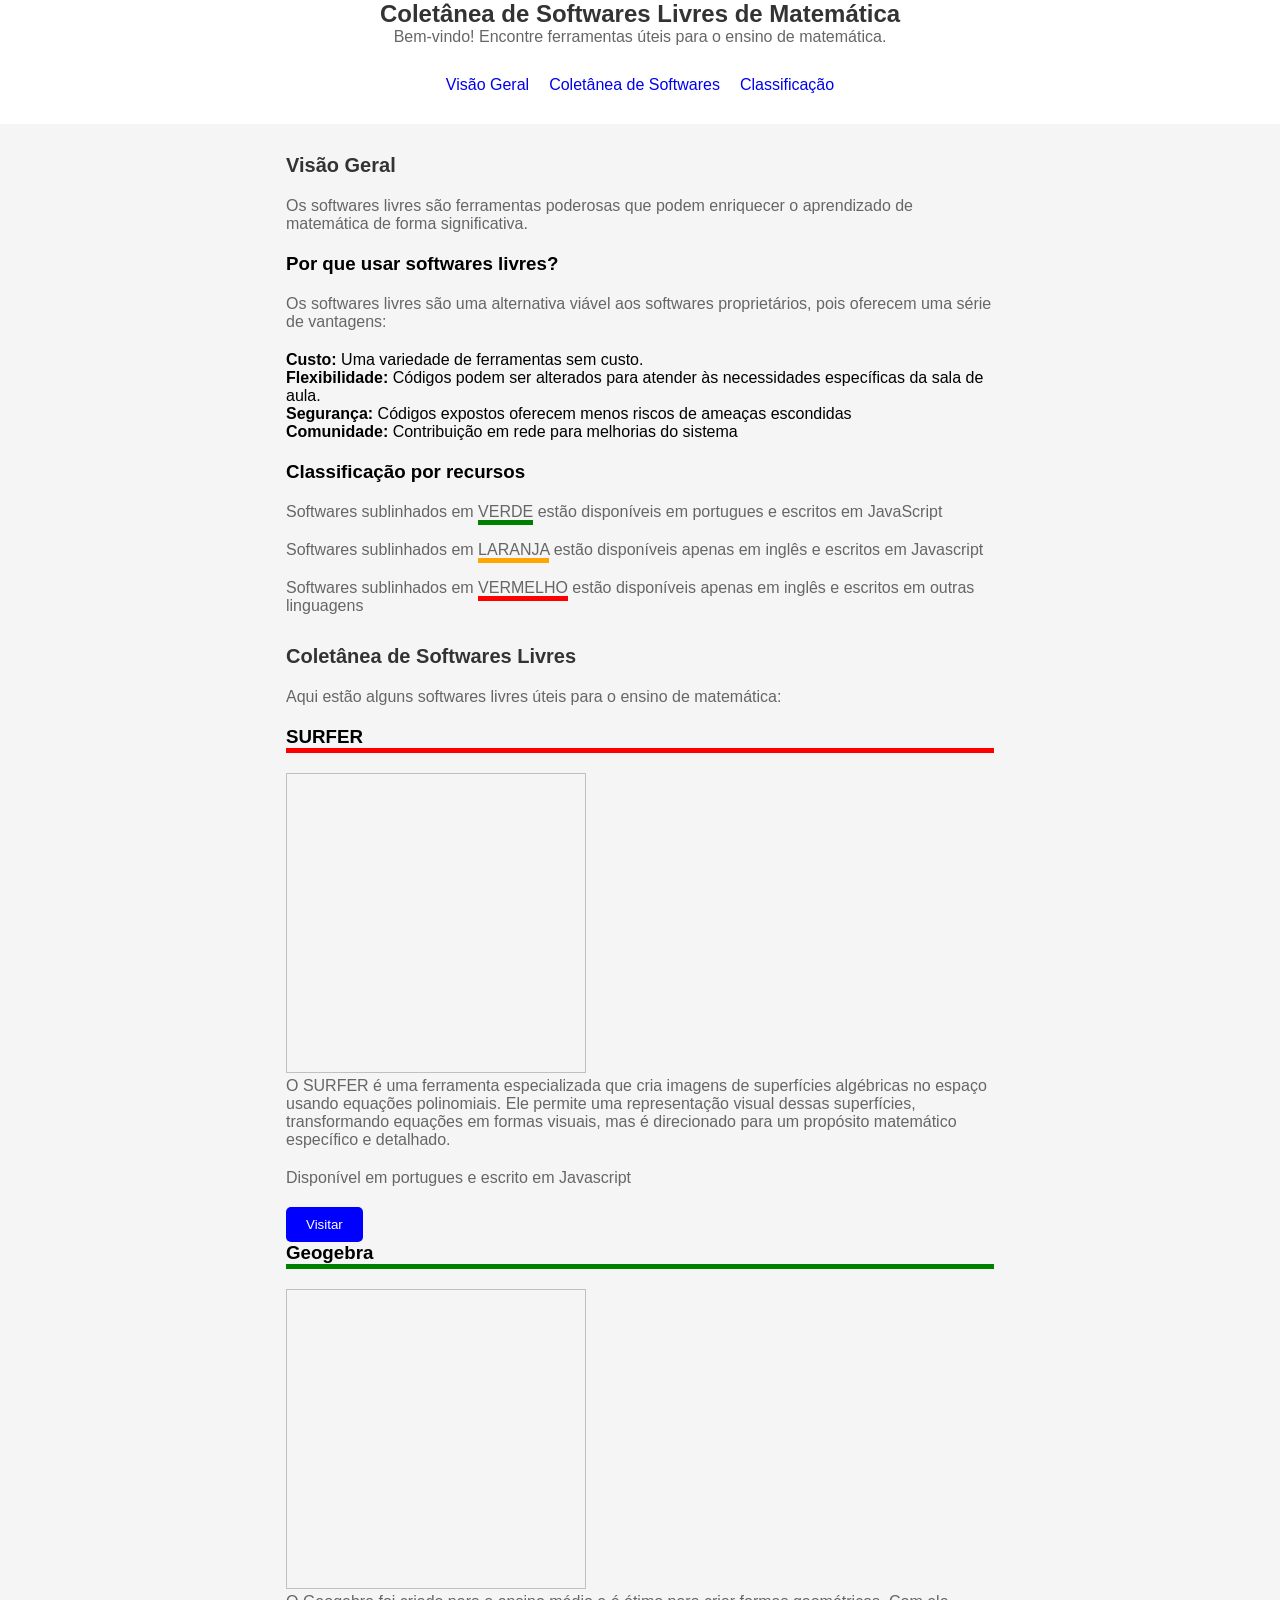
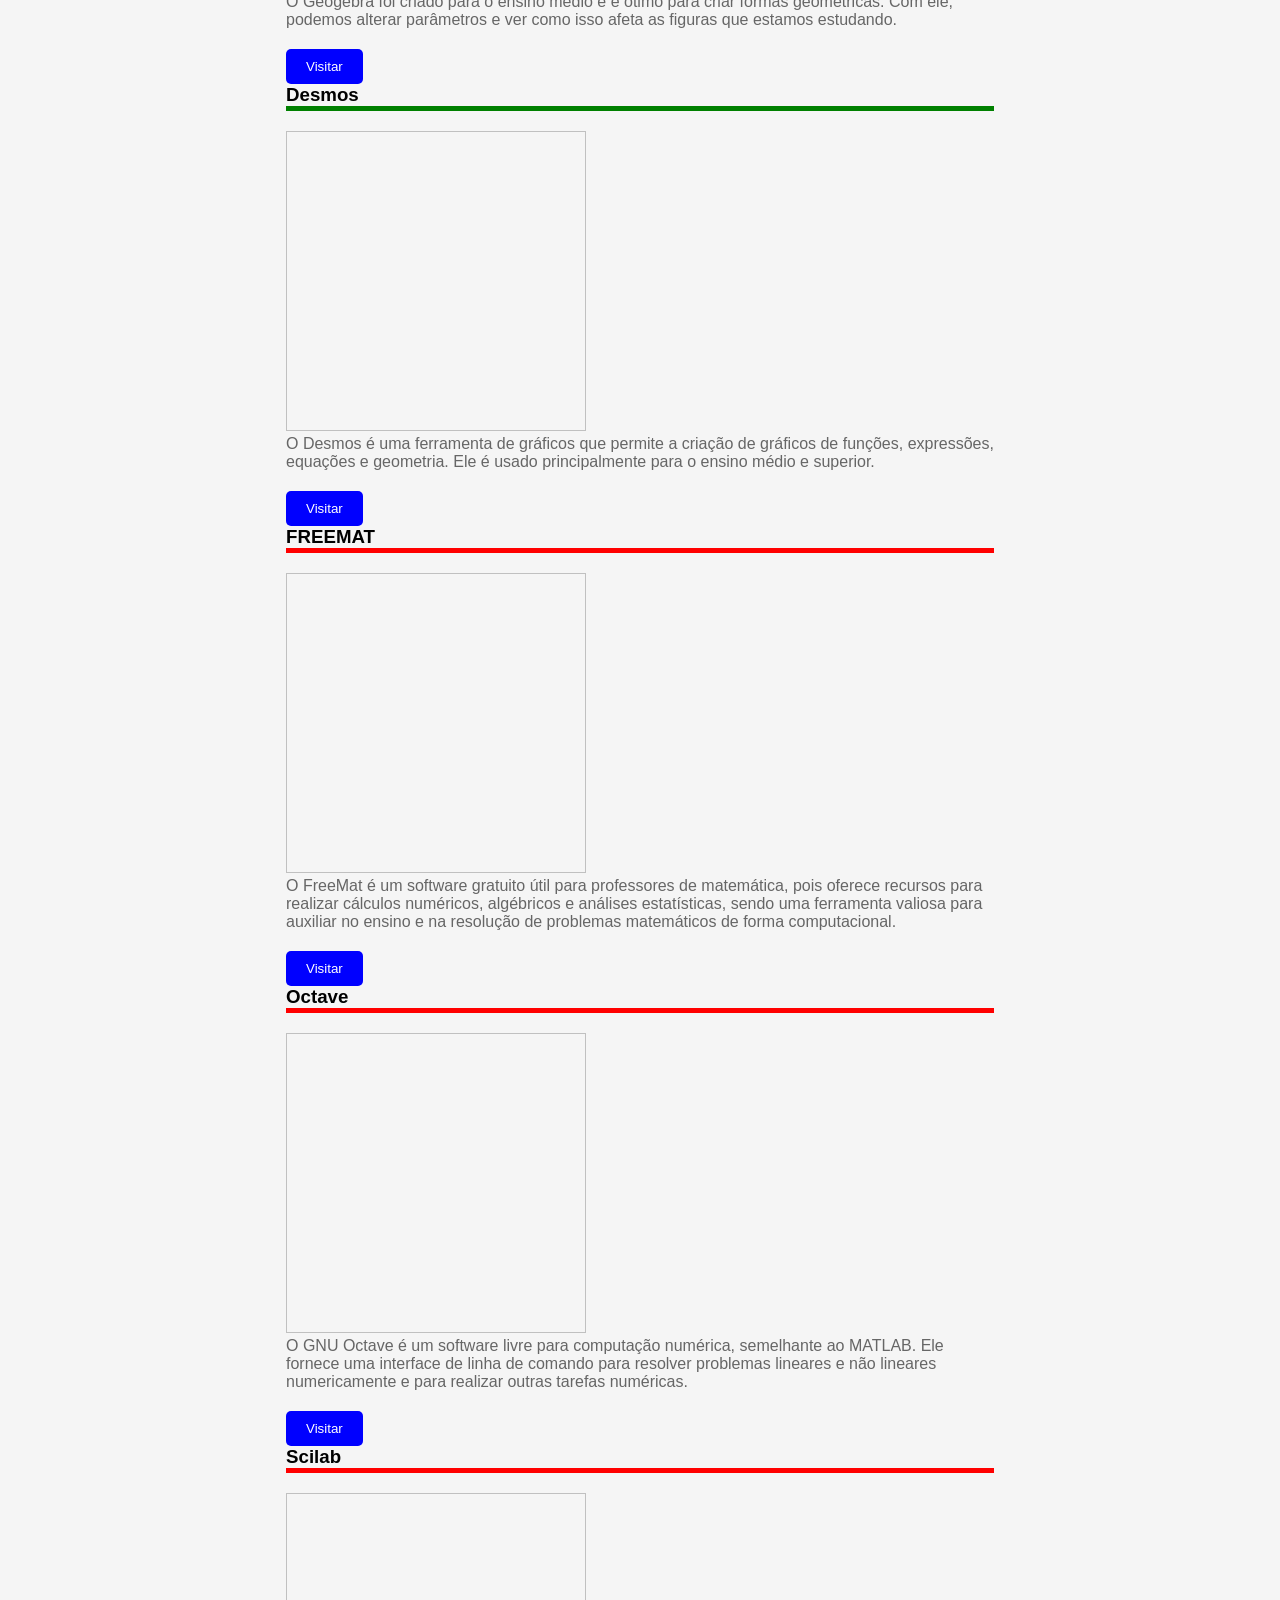
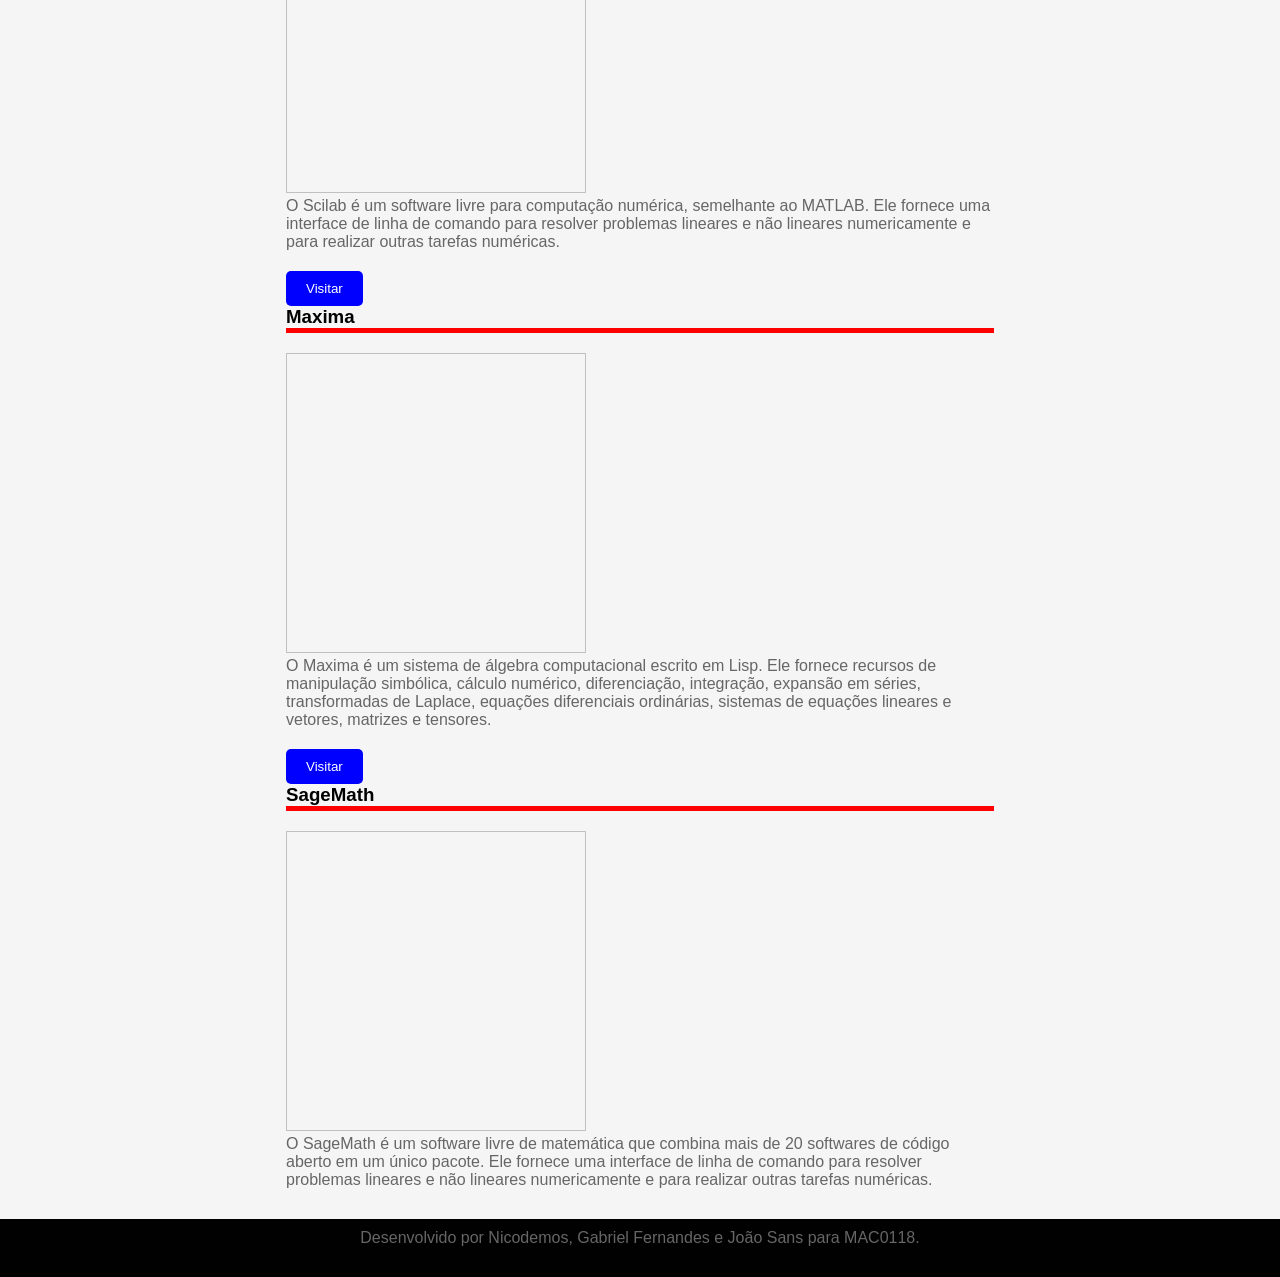
==== index.html @ c58f5171 "adicionamos os sites" ====
<!DOCTYPE html>
<html lang="pt-BR">

<head>
    <meta charset="UTF-8">
    <title>Coletânea de Softwares Livres de Matemática</title>
    <link rel="stylesheet" href="style.css">
</head>

<body>
    <header>
        <h1>Coletânea de Softwares Livres de Matemática</h1>
        <p>Bem-vindo! Encontre ferramentas úteis para o ensino de matemática.</p>

        <nav>
            <ul>
                <li><a href="#visao-geral">Visão Geral</a></li>
                <li><a href="#softwares">Coletânea de Softwares</a></li>
                <li><a href="#classificacao">Classificação</a></li>
                <!-- Adicione mais itens de navegação conforme necessário -->
            </ul>
        </nav>
    </header>

    <main>
        <section id="visao-geral">
            <h2>Visão Geral</h2>
            <p>Os softwares livres são ferramentas poderosas que podem enriquecer o aprendizado de matemática de forma
                significativa. </p>

            <h3>Por que usar softwares livres?</h3>

            <p>Os softwares livres são uma alternativa viável aos softwares proprietários, pois oferecem uma série de
                vantagens:</p>

            <ul>
                <li><strong>Custo:</strong> Uma variedade de ferramentas sem custo.</li>
                <li><strong>Flexibilidade:</strong> Códigos podem ser alterados para atender às necessidades específicas
                    da sala de aula.</li>
                <li><strong>Segurança:</strong> Códigos expostos oferecem menos riscos de ameaças escondidas</li>
                <li><strong>Comunidade:</strong> Contribuição em rede para melhorias do sistema </li>
            </ul>

            <h3 id="classificacao">Classificação por recursos</h3>
            <p> Softwares sublinhados em <span class="categoria1">VERDE</span> estão disponíveis em portugues e escritos em JavaScript</p>
            <p> Softwares sublinhados em <span class="categoria2">LARANJA</span> estão disponíveis apenas em inglês e escritos em Javascript</p>
            <p> Softwares sublinhados em <span class="categoria3">VERMELHO</span> estão disponíveis apenas em inglês e escritos em outras linguagens</p>
        </section>

        <section id="softwares">
            <h2>Coletânea de Softwares Livres</h2>
            <p>Aqui estão alguns softwares livres úteis para o ensino de matemática:</p>

            <div>
                <h3 class="categoria3">SURFER</h3>
                <img href="./src/soft1.jpg">
                <p>O SURFER é uma ferramenta especializada que cria imagens de superfícies algébricas no espaço usando equações polinomiais. Ele permite uma representação visual dessas superfícies, transformando equações em formas visuais, mas é direcionado para um propósito matemático específico e detalhado.</p>
                <p>Disponível em portugues e escrito em Javascript</p>
                <a href="https://www.imaginary.org/program/surfer#all-downloads"><button>Visitar</button></a>
            </div>

            <div>
                <h3 class="categoria1">Geogebra</h3>
                <img href="./src/soft2.png">
                <p>O Geogebra foi criado para o ensino médio e é ótimo para criar formas geométricas. Com ele, podemos alterar parâmetros e ver como isso afeta as figuras que estamos estudando.</p>
                <a href="https://www.geogebra.org/"><button>Visitar</button></a>
            </div>
            
            <div>
                <h3 class="categoria1">Desmos</h3>
                <img href="./src/soft3.png">
                <p>O Desmos é uma ferramenta de gráficos que permite a criação de gráficos de funções, expressões, equações e geometria. Ele é usado principalmente para o ensino médio e superior.</p>
                <a href="https://www.desmos.com/"><button>Visitar</button></a>
            </div>

            <div>
                <h3 class="categoria3">FREEMAT</h3>
                <img href="./src/soft4.png">
                <p> O FreeMat é um software gratuito útil para professores de matemática, pois oferece recursos para realizar cálculos numéricos, algébricos e análises estatísticas, sendo uma ferramenta valiosa para auxiliar no ensino e na resolução de problemas matemáticos de forma computacional.</p>
                <a href="http://freemat.sourceforge.net/"><button>Visitar</button></a>
            </div>

            <div>
                <h3 class="categoria3">Octave</h3>
                <img href="./src/soft5.png">
                <p>O GNU Octave é um software livre para computação numérica, semelhante ao MATLAB. Ele fornece uma interface de linha de comando para resolver problemas lineares e não lineares numericamente e para realizar outras tarefas numéricas.</p>
                <a href="https://www.gnu.org/software/octave/"><button>Visitar</button></a>
            </div>

            <div>
                <h3 class="categoria3">Scilab</h3>
                <img href="./src/soft6.png">
                <p>O Scilab é um software livre para computação numérica, semelhante ao MATLAB. Ele fornece uma interface de linha de comando para resolver problemas lineares e não lineares numericamente e para realizar outras tarefas numéricas.</p>
                <a href="https://www.scilab.org/"><button>Visitar</button></a>
            </div>

            <div>
                <h3 class="categoria3">Maxima</h3>
                <img href="./src/soft7.png">
                <p>O Maxima é um sistema de álgebra computacional escrito em Lisp. Ele fornece recursos de manipulação simbólica, cálculo numérico, diferenciação, integração, expansão em séries, transformadas de Laplace, equações diferenciais ordinárias, sistemas de equações lineares e vetores, matrizes e tensores.</p>
                <a href="https://maxima.sourceforge.io/"><button>Visitar</button></a>
            </div>

            <div>
                <h3 class="categoria3">SageMath</h3>
                <img href="./src/soft8.png">
                <p>O SageMath é um software livre de matemática que combina mais de 20 softwares de código aberto em um único pacote. Ele fornece uma interface de linha de comando para resolver problemas lineares e não lineares numericamente e para realizar outras tarefas numéricas.</p>
            </div>
            

        </section>
    </main>

    <footer>
        <p>Desenvolvido por Nicodemos, Gabriel Fernandes e João Sans para MAC0118.</p>
    </footer>
</body>

</html>
---- style.css ----
/* FILEPATH: /C:/Users/nicod/OneDrive/Documentos/usp/trabalho-final-mac0118/style.css */

* {
    margin: 0;
    padding: 0;
    box-sizing: border-box;
}

body {
    font-family: 'Roboto', sans-serif;
    background-color: #f5f5f5;
}

h1 {
    font-size: 24px;
    color: #333;
    text-align: center;
}

h2 {
    font-size: 20px;
    color: #333;
    margin-bottom: 20px;
}

h3 {
    margin-bottom: 20px;
}

p {
    font-size: 16px;
    color: #666;
    margin-bottom: 20px;
}

ul {
    list-style: none;
    margin-bottom: 20px;
}

a {
    text-decoration: none;
}

a:hover {
    color: #0000FF;
    text-decoration: underline;
}

a:visited {
    color: #0000FF;
}

img {
    width: 300px;
    height: 300px;
}

button {
    background-color: #0000FF;
    color: #fff;
    border: none;
    padding: 10px 20px;
    border-radius: 5px;
    cursor: pointer;
}

button:hover {
    background-color: #0000FF;
    opacity: 0.6;
}

button:active {
    background-color: #0000FF;
    opacity: 0.6;
}

main {
    width: 60%;
    max-width: 1200px;
    margin: 0 auto;
    padding: 0 30px;
}

.categoria1 {
    border-bottom: 5px solid green;
}
.categoria2 {
    border-bottom: 5px solid orange;
}
.categoria3 {
    border-bottom: 5px solid red;
}

section {
    margin-bottom: 30px;
}

header {
    background-color: #fff;
}

header p {
    text-align: center;
}

nav {
    display: flex;
    justify-content: center;
    align-items: center;
    padding: 10px 0;
    margin-bottom: 30px;
}

nav ul {
    display: flex;
    justify-content: center;
    align-items: center;
}

nav ul li {
    margin: 0 10px;
}

footer {
    background-color: #010101;
    padding: 10px 0;
    text-align: center;
}
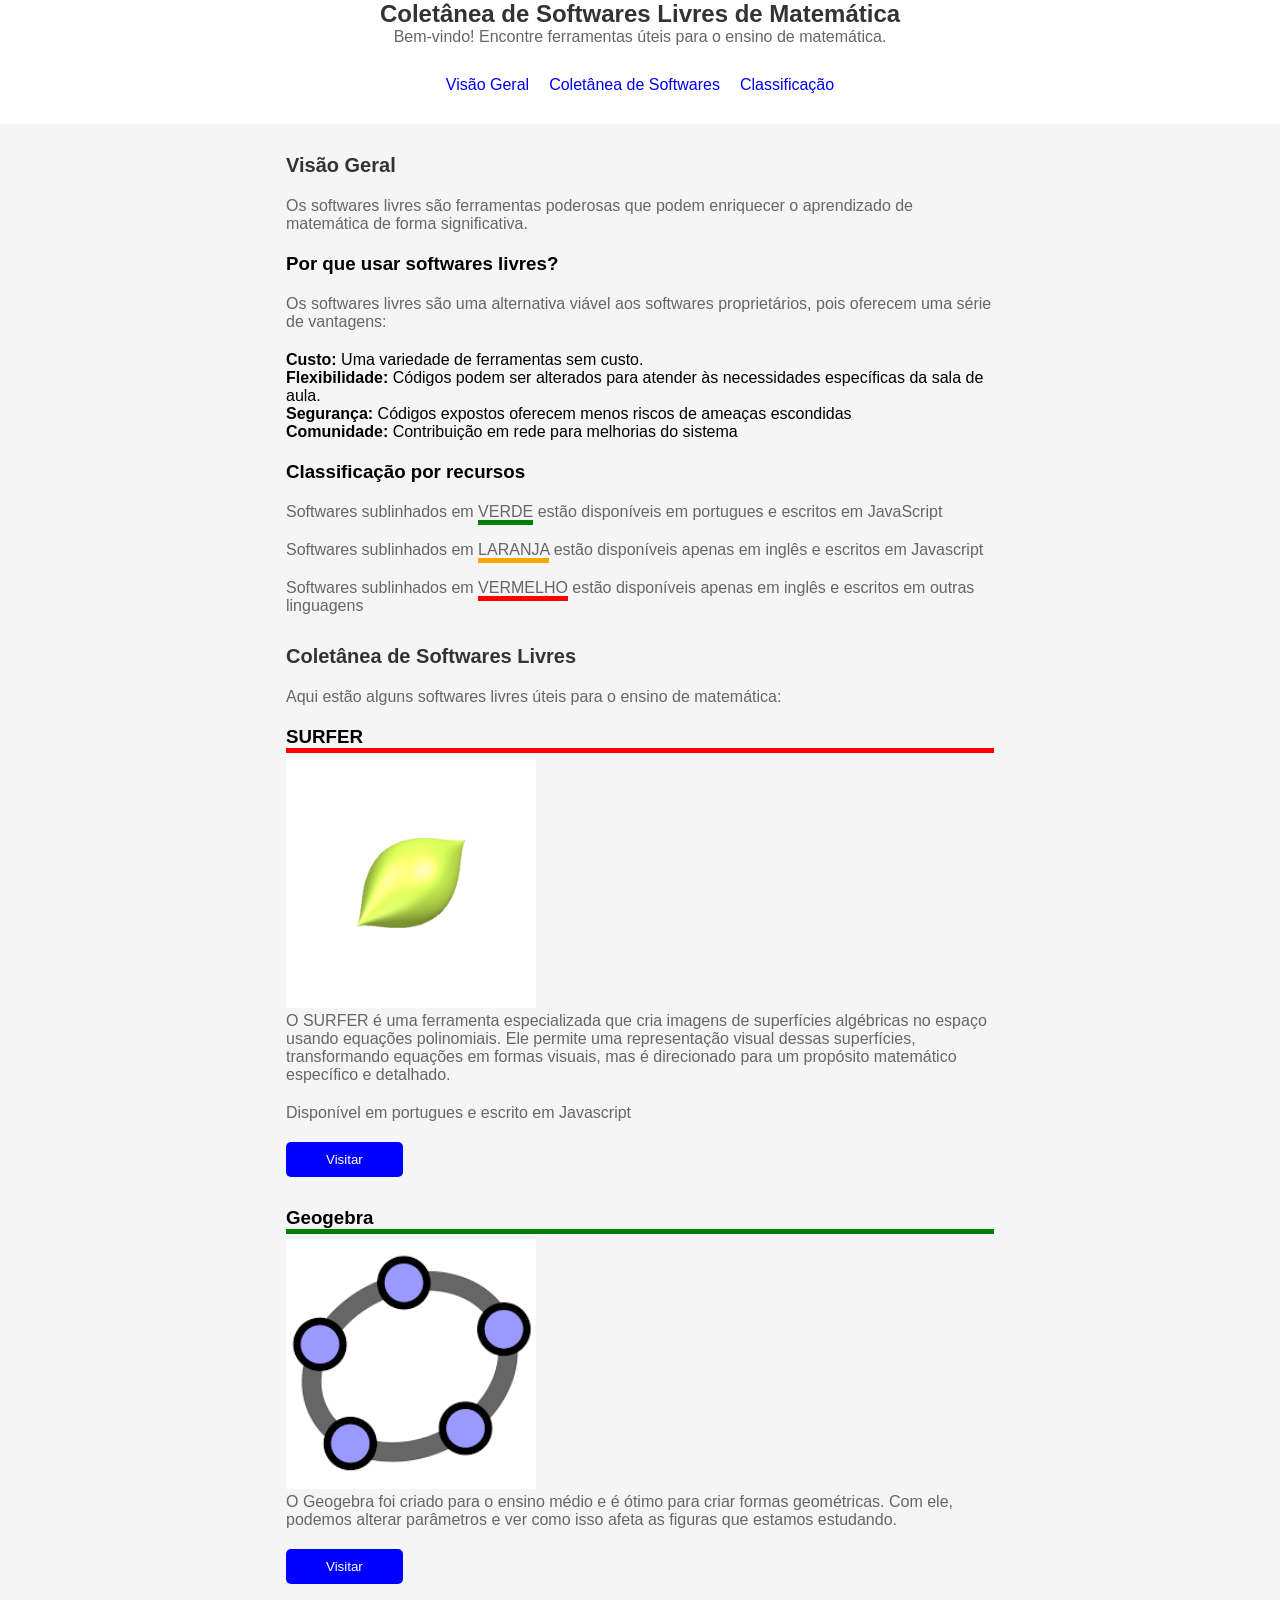
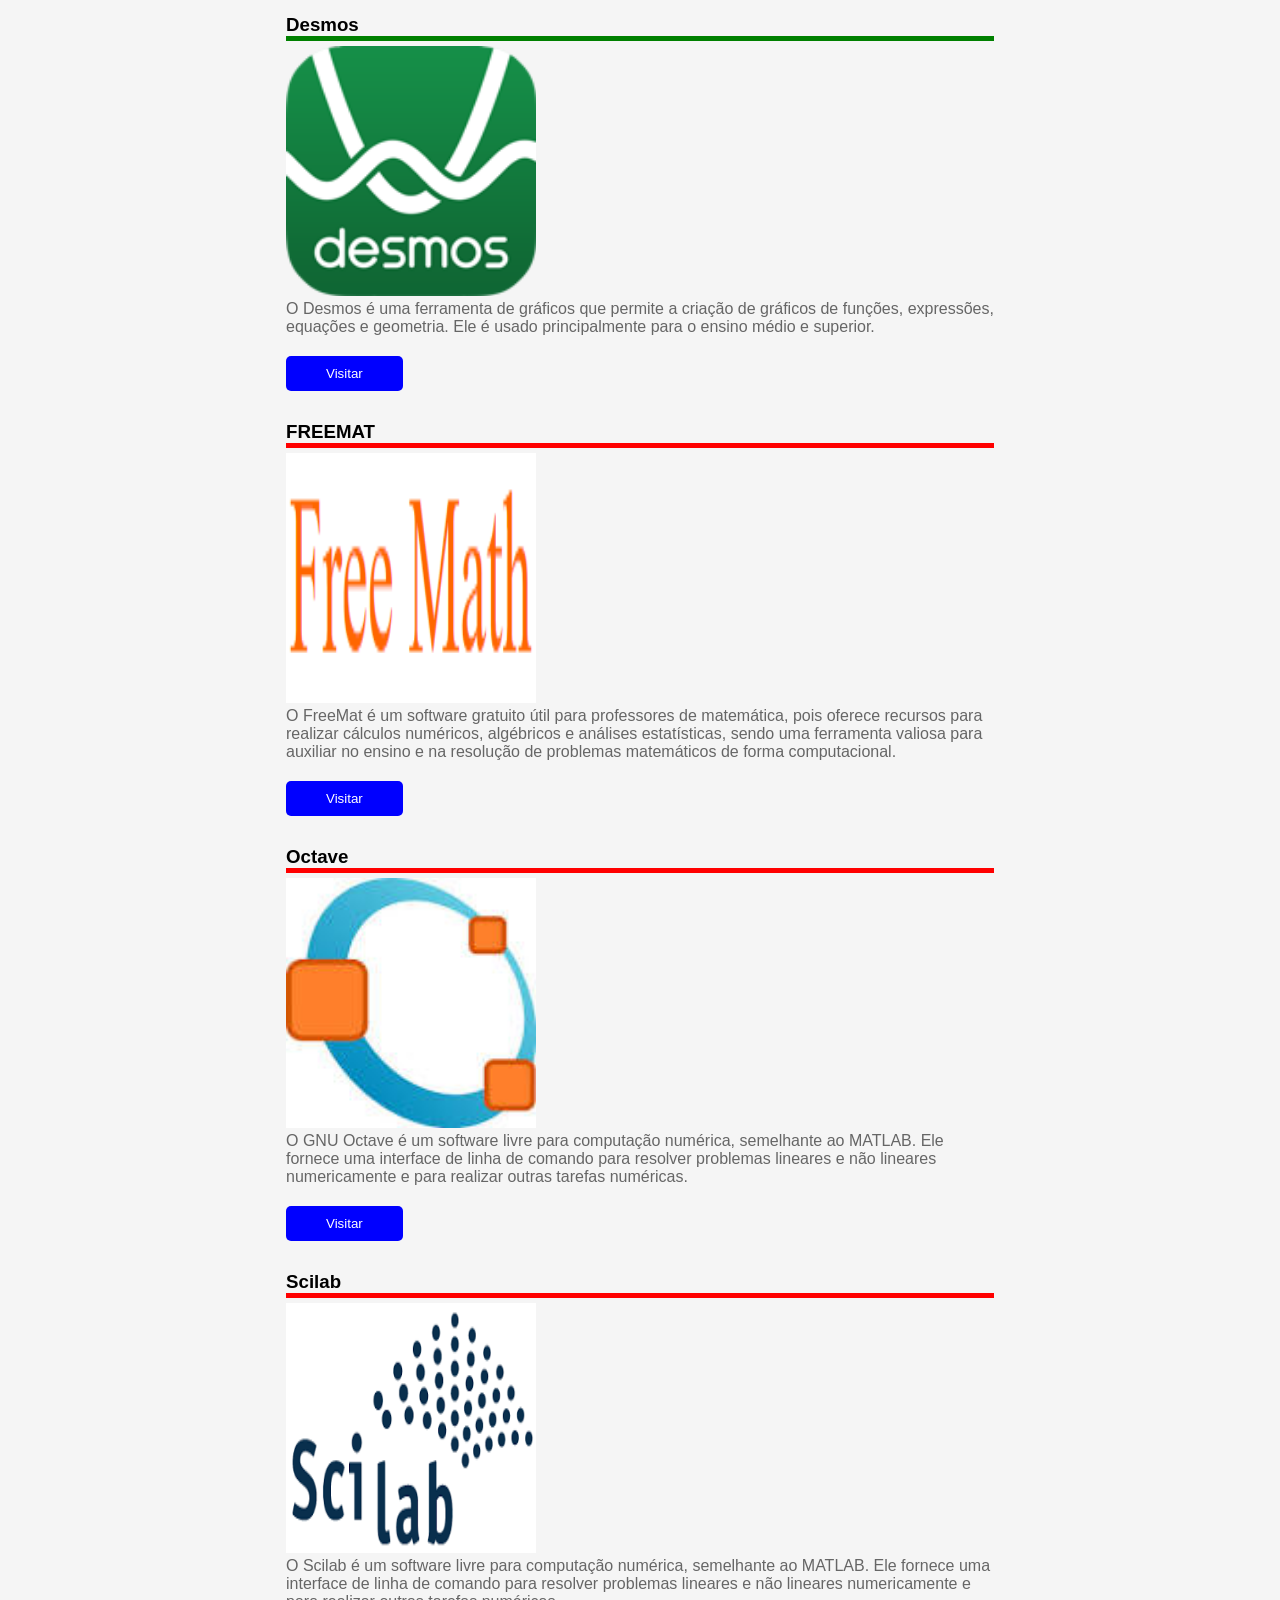
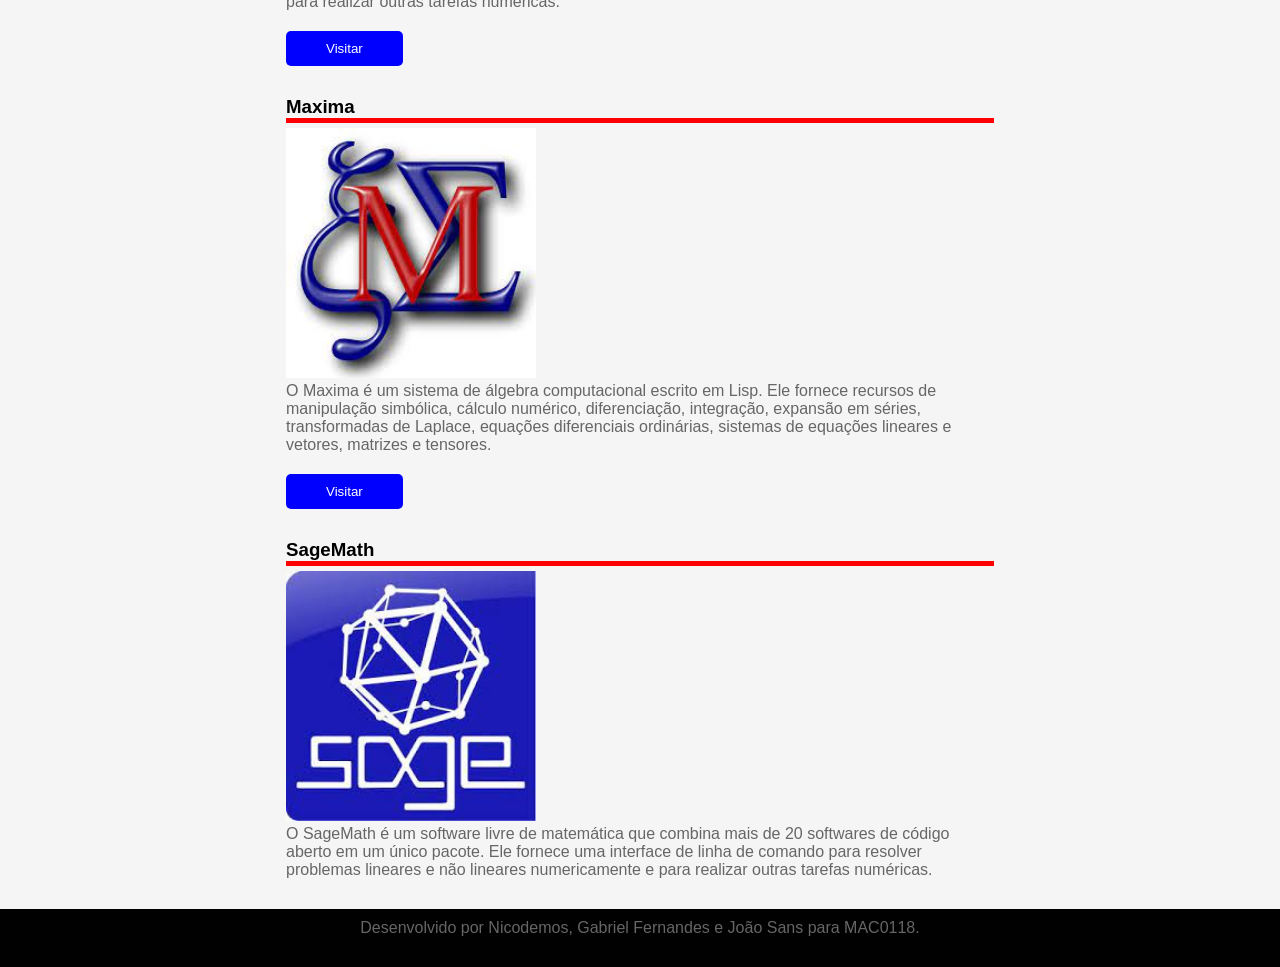
==== commit a9a432fc: "correcao de bug: imagens imagens não estavam aparecendo" ====
--- a/index.html
+++ b/index.html
@@ -17,7 +17,6 @@
                 <li><a href="#visao-geral">Visão Geral</a></li>
                 <li><a href="#softwares">Coletânea de Softwares</a></li>
                 <li><a href="#classificacao">Classificação</a></li>
-                <!-- Adicione mais itens de navegação conforme necessário -->
             </ul>
         </nav>
     </header>
@@ -53,7 +52,7 @@
 
             <div>
                 <h3 class="categoria3">SURFER</h3>
-                <img href="./src/soft1.jpg">
+                <img src="./src/soft1.png">
                 <p>O SURFER é uma ferramenta especializada que cria imagens de superfícies algébricas no espaço usando equações polinomiais. Ele permite uma representação visual dessas superfícies, transformando equações em formas visuais, mas é direcionado para um propósito matemático específico e detalhado.</p>
                 <p>Disponível em portugues e escrito em Javascript</p>
                 <a href="https://www.imaginary.org/program/surfer#all-downloads"><button>Visitar</button></a>
@@ -61,49 +60,49 @@
 
             <div>
                 <h3 class="categoria1">Geogebra</h3>
-                <img href="./src/soft2.png">
+                <img src="./src/soft2.png">
                 <p>O Geogebra foi criado para o ensino médio e é ótimo para criar formas geométricas. Com ele, podemos alterar parâmetros e ver como isso afeta as figuras que estamos estudando.</p>
                 <a href="https://www.geogebra.org/"><button>Visitar</button></a>
             </div>
             
             <div>
                 <h3 class="categoria1">Desmos</h3>
-                <img href="./src/soft3.png">
+                <img src="./src/soft3.png">
                 <p>O Desmos é uma ferramenta de gráficos que permite a criação de gráficos de funções, expressões, equações e geometria. Ele é usado principalmente para o ensino médio e superior.</p>
                 <a href="https://www.desmos.com/"><button>Visitar</button></a>
             </div>
 
             <div>
                 <h3 class="categoria3">FREEMAT</h3>
-                <img href="./src/soft4.png">
+                <img src="./src/soft4.png">
                 <p> O FreeMat é um software gratuito útil para professores de matemática, pois oferece recursos para realizar cálculos numéricos, algébricos e análises estatísticas, sendo uma ferramenta valiosa para auxiliar no ensino e na resolução de problemas matemáticos de forma computacional.</p>
                 <a href="http://freemat.sourceforge.net/"><button>Visitar</button></a>
             </div>
 
             <div>
                 <h3 class="categoria3">Octave</h3>
-                <img href="./src/soft5.png">
+                <img src="./src/soft5.png">
                 <p>O GNU Octave é um software livre para computação numérica, semelhante ao MATLAB. Ele fornece uma interface de linha de comando para resolver problemas lineares e não lineares numericamente e para realizar outras tarefas numéricas.</p>
                 <a href="https://www.gnu.org/software/octave/"><button>Visitar</button></a>
             </div>
 
             <div>
                 <h3 class="categoria3">Scilab</h3>
-                <img href="./src/soft6.png">
+                <img src="./src/soft6.png">
                 <p>O Scilab é um software livre para computação numérica, semelhante ao MATLAB. Ele fornece uma interface de linha de comando para resolver problemas lineares e não lineares numericamente e para realizar outras tarefas numéricas.</p>
                 <a href="https://www.scilab.org/"><button>Visitar</button></a>
             </div>
 
             <div>
                 <h3 class="categoria3">Maxima</h3>
-                <img href="./src/soft7.png">
+                <img src="./src/soft7.png">
                 <p>O Maxima é um sistema de álgebra computacional escrito em Lisp. Ele fornece recursos de manipulação simbólica, cálculo numérico, diferenciação, integração, expansão em séries, transformadas de Laplace, equações diferenciais ordinárias, sistemas de equações lineares e vetores, matrizes e tensores.</p>
                 <a href="https://maxima.sourceforge.io/"><button>Visitar</button></a>
             </div>
 
             <div>
                 <h3 class="categoria3">SageMath</h3>
-                <img href="./src/soft8.png">
+                <img src="./src/soft8.png">
                 <p>O SageMath é um software livre de matemática que combina mais de 20 softwares de código aberto em um único pacote. Ele fornece uma interface de linha de comando para resolver problemas lineares e não lineares numericamente e para realizar outras tarefas numéricas.</p>
             </div>
             
--- a/style.css
+++ b/style.css
@@ -52,15 +52,15 @@
 }
 
 img {
-    width: 300px;
-    height: 300px;
+    width: 250px;
+    height: 250px;
 }
 
 button {
     background-color: #0000FF;
     color: #fff;
     border: none;
-    padding: 10px 20px;
+    padding: 10px 40px;
     border-radius: 5px;
     cursor: pointer;
 }
@@ -122,6 +122,14 @@
     margin: 0 10px;
 }
 
+div {
+    margin-bottom: 30px;
+}
+
+div h3 {
+    margin-bottom: 5px;
+}
+
 footer {
     background-color: #010101;
     padding: 10px 0;
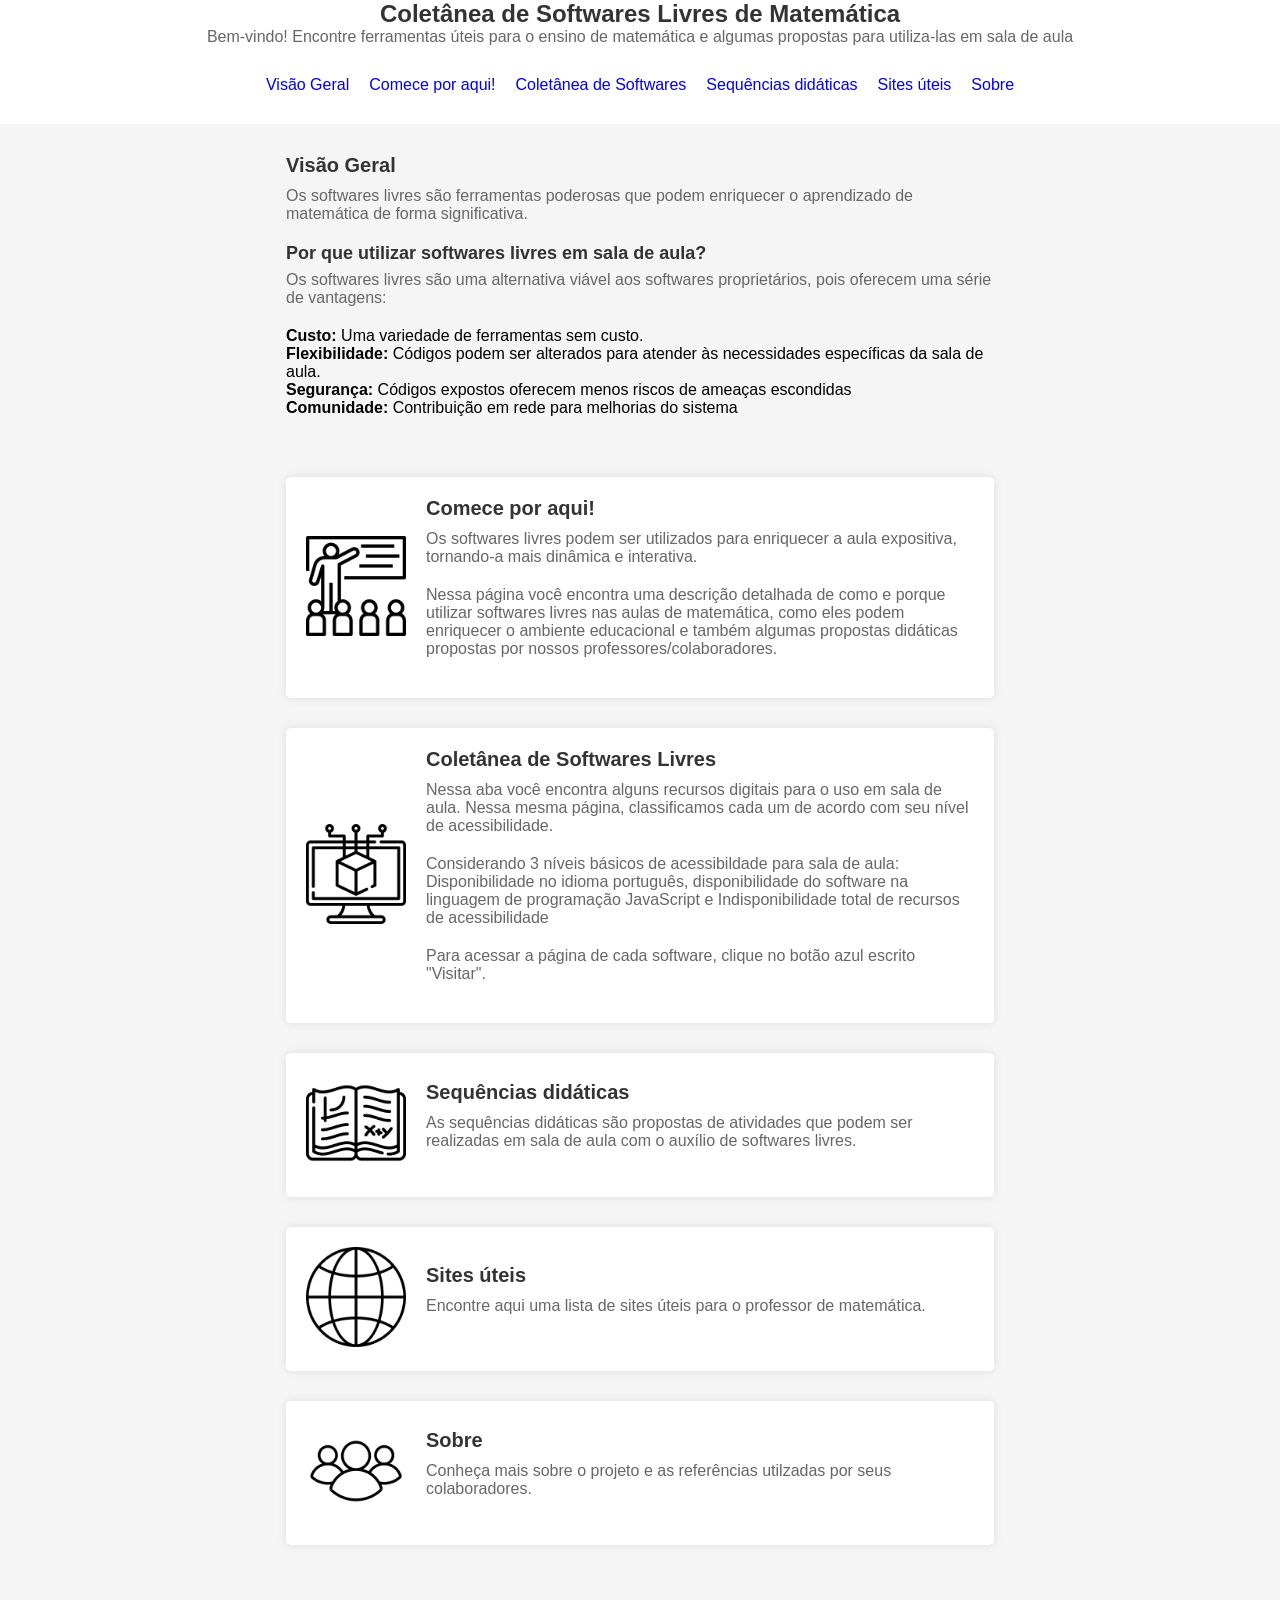
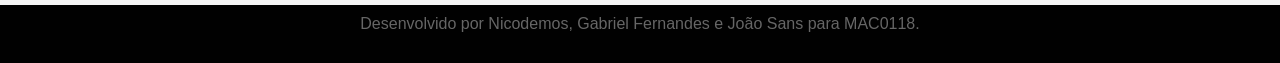
==== commit 244281f8: "Atualização em massa adição de sites uteis, sequencias didáticas, sobre.html e outros recursos" ====
--- a/index.html
+++ b/index.html
@@ -3,20 +3,23 @@
 
 <head>
     <meta charset="UTF-8">
-    <title>Coletânea de Softwares Livres de Matemática</title>
+    <title>Coletânea de Softwares Livres de Matemática (CSLM)</title>
     <link rel="stylesheet" href="style.css">
 </head>
 
 <body>
     <header>
         <h1>Coletânea de Softwares Livres de Matemática</h1>
-        <p>Bem-vindo! Encontre ferramentas úteis para o ensino de matemática.</p>
+        <p>Bem-vindo! Encontre ferramentas úteis para o ensino de matemática e algumas propostas para utiliza-las em sala de aula</p>
 
         <nav>
             <ul>
-                <li><a href="#visao-geral">Visão Geral</a></li>
-                <li><a href="#softwares">Coletânea de Softwares</a></li>
-                <li><a href="#classificacao">Classificação</a></li>
+                <li><a href="./index.html">Visão Geral</a></li>
+                <li><a href="./introducao.html">Comece por aqui!</a></li>
+                <li><a href="./softwares.html">Coletânea de Softwares</a></li>
+                <li><a href="./sequencias.html">Sequências didáticas</a></li>
+                <li><a href="./sites-uteis.html">Sites úteis</a></li>
+                <li><a href="./sobre.html">Sobre</a></li>
             </ul>
         </nav>
     </header>
@@ -27,7 +30,7 @@
             <p>Os softwares livres são ferramentas poderosas que podem enriquecer o aprendizado de matemática de forma
                 significativa. </p>
 
-            <h3>Por que usar softwares livres?</h3>
+            <h3>Por que utilizar softwares livres em sala de aula?</h3>
 
             <p>Os softwares livres são uma alternativa viável aos softwares proprietários, pois oferecem uma série de
                 vantagens:</p>
@@ -40,72 +43,66 @@
                 <li><strong>Comunidade:</strong> Contribuição em rede para melhorias do sistema </li>
             </ul>
 
-            <h3 id="classificacao">Classificação por recursos</h3>
-            <p> Softwares sublinhados em <span class="categoria1">VERDE</span> estão disponíveis em portugues e escritos em JavaScript</p>
-            <p> Softwares sublinhados em <span class="categoria2">LARANJA</span> estão disponíveis apenas em inglês e escritos em Javascript</p>
-            <p> Softwares sublinhados em <span class="categoria3">VERMELHO</span> estão disponíveis apenas em inglês e escritos em outras linguagens</p>
         </section>
 
-        <section id="softwares">
-            <h2>Coletânea de Softwares Livres</h2>
-            <p>Aqui estão alguns softwares livres úteis para o ensino de matemática:</p>
+        <section>
 
-            <div>
-                <h3 class="categoria3">SURFER</h3>
-                <img src="./src/soft1.png">
-                <p>O SURFER é uma ferramenta especializada que cria imagens de superfícies algébricas no espaço usando equações polinomiais. Ele permite uma representação visual dessas superfícies, transformando equações em formas visuais, mas é direcionado para um propósito matemático específico e detalhado.</p>
-                <p>Disponível em portugues e escrito em Javascript</p>
-                <a href="https://www.imaginary.org/program/surfer#all-downloads"><button>Visitar</button></a>
-            </div>
+            <a href="./introducao.html">
+                <div class="card">
+                    <div><img class="icon" src="./src/sala-de-aula.png"></div>
+                    <div>
+                        <h2 id="aula"> Comece por aqui! </h2>
+                        <p>Os softwares livres podem ser utilizados para enriquecer a aula expositiva, tornando-a mais dinâmica e
+                            interativa. </p>
+                        <p> Nessa página você encontra uma descrição detalhada de como e porque utilizar softwares livres nas aulas de matemática, como eles podem enriquecer o ambiente educacional e também algumas propostas didáticas propostas por nossos professores/colaboradores. </p>
+                    </div>
+                </div>
+            </a>
 
-            <div>
-                <h3 class="categoria1">Geogebra</h3>
-                <img src="./src/soft2.png">
-                <p>O Geogebra foi criado para o ensino médio e é ótimo para criar formas geométricas. Com ele, podemos alterar parâmetros e ver como isso afeta as figuras que estamos estudando.</p>
-                <a href="https://www.geogebra.org/"><button>Visitar</button></a>
-            </div>
-            
-            <div>
-                <h3 class="categoria1">Desmos</h3>
-                <img src="./src/soft3.png">
-                <p>O Desmos é uma ferramenta de gráficos que permite a criação de gráficos de funções, expressões, equações e geometria. Ele é usado principalmente para o ensino médio e superior.</p>
-                <a href="https://www.desmos.com/"><button>Visitar</button></a>
-            </div>
 
-            <div>
-                <h3 class="categoria3">FREEMAT</h3>
-                <img src="./src/soft4.png">
-                <p> O FreeMat é um software gratuito útil para professores de matemática, pois oferece recursos para realizar cálculos numéricos, algébricos e análises estatísticas, sendo uma ferramenta valiosa para auxiliar no ensino e na resolução de problemas matemáticos de forma computacional.</p>
-                <a href="http://freemat.sourceforge.net/"><button>Visitar</button></a>
-            </div>
+            <a href="./softwares.html">
+                <div class="card">
+                    <div><img class="icon" src="./src/programas.png"></div>
+                    <div>
+                        <h2 id="softwares">Coletânea de Softwares Livres </h2>
+                        <p> Nessa aba você encontra alguns recursos digitais para o uso em sala de aula. Nessa mesma página, classificamos cada um de acordo com seu nível de acessibilidade. </p>
+                        <p> Considerando 3 níveis básicos de acessibildade para sala de aula: Disponibilidade no idioma português, disponibilidade do software na linguagem de programação JavaScript e Indisponibilidade total de recursos de acessibilidade</p>
+                
+                        <p> Para acessar a página de cada software, clique no botão azul escrito "Visitar".</p>
+                    </div>
+                </div>
+            </a>
 
-            <div>
-                <h3 class="categoria3">Octave</h3>
-                <img src="./src/soft5.png">
-                <p>O GNU Octave é um software livre para computação numérica, semelhante ao MATLAB. Ele fornece uma interface de linha de comando para resolver problemas lineares e não lineares numericamente e para realizar outras tarefas numéricas.</p>
-                <a href="https://www.gnu.org/software/octave/"><button>Visitar</button></a>
-            </div>
+            <a href="./sequencias.html">
+                <div class="card">
+                    <div><img class="icon" src="./src/livro-didatico.png"></div>
+                    <div>
+                        <h2 id="sequencias">Sequências didáticas</h2>
+                        <p>As sequências didáticas são propostas de atividades que podem ser realizadas em sala de aula com o
+                            auxílio de softwares livres. </p>
+                    </div>
+                </div>
+            </a>
 
-            <div>
-                <h3 class="categoria3">Scilab</h3>
-                <img src="./src/soft6.png">
-                <p>O Scilab é um software livre para computação numérica, semelhante ao MATLAB. Ele fornece uma interface de linha de comando para resolver problemas lineares e não lineares numericamente e para realizar outras tarefas numéricas.</p>
-                <a href="https://www.scilab.org/"><button>Visitar</button></a>
-            </div>
+            <a href="./sites-uteis.html">
+                <div class="card">
+                    <div><img class="icon" src="./src/internet.png"></div>
+                    <div>
+                        <h2 id="sites">Sites úteis</h2>
+                        <p>Encontre aqui uma lista de sites úteis para o professor de matemática.</p>
+                    </div>
+                </div>
+            </a>
 
-            <div>
-                <h3 class="categoria3">Maxima</h3>
-                <img src="./src/soft7.png">
-                <p>O Maxima é um sistema de álgebra computacional escrito em Lisp. Ele fornece recursos de manipulação simbólica, cálculo numérico, diferenciação, integração, expansão em séries, transformadas de Laplace, equações diferenciais ordinárias, sistemas de equações lineares e vetores, matrizes e tensores.</p>
-                <a href="https://maxima.sourceforge.io/"><button>Visitar</button></a>
-            </div>
-
-            <div>
-                <h3 class="categoria3">SageMath</h3>
-                <img src="./src/soft8.png">
-                <p>O SageMath é um software livre de matemática que combina mais de 20 softwares de código aberto em um único pacote. Ele fornece uma interface de linha de comando para resolver problemas lineares e não lineares numericamente e para realizar outras tarefas numéricas.</p>
-            </div>
-            
+            <a href="./sobre.html">
+                <div class="card">
+                    <div><img class="icon" src="./src/equipe.png"></div>
+                    <div>
+                        <h2 id="sobre">Sobre</h2>
+                        <p>Conheça mais sobre o projeto e as referências utilzadas por seus colaboradores.</p>
+                    </div>
+                </div>
+            </a>
 
         </section>
     </main>
--- a/style.css
+++ b/style.css
@@ -20,17 +20,23 @@
 h2 {
     font-size: 20px;
     color: #333;
-    margin-bottom: 20px;
+    margin-bottom: 10px;
 }
 
 h3 {
-    margin-bottom: 20px;
+    margin-bottom: 7px;
+    font-size: 18px;
+    color: #333;
 }
 
 p {
     font-size: 16px;
     color: #666;
     margin-bottom: 20px;
+}
+
+p.sem-espacamento {
+    margin-bottom: 10px;
 }
 
 ul {
@@ -82,6 +88,18 @@
     padding: 0 30px;
 }
 
+section {
+    margin-bottom: 60px;
+}
+
+header {
+    background-color: #fff;
+}
+
+header p {
+    text-align: center;
+}
+
 .categoria1 {
     border-bottom: 5px solid green;
 }
@@ -90,18 +108,6 @@
 }
 .categoria3 {
     border-bottom: 5px solid red;
-}
-
-section {
-    margin-bottom: 30px;
-}
-
-header {
-    background-color: #fff;
-}
-
-header p {
-    text-align: center;
 }
 
 nav {
@@ -122,12 +128,31 @@
     margin: 0 10px;
 }
 
-div {
+div h3 {
+    margin-bottom: 5px;
+}
+
+div.card {
+    background-color: #fff;
+    padding: 20px;
+    border-radius: 5px;
+    box-shadow: 0 0 10px rgba(0, 0, 0, 0.1);
+    display: flex;
+    align-items: center;
     margin-bottom: 30px;
 }
 
-div h3 {
-    margin-bottom: 5px;
+section.card {
+    background-color: #fff;
+    padding: 20px;
+    border-radius: 5px;
+    box-shadow: 0 0 10px rgba(0, 0, 0, 0.1);
+}
+
+img.icon {
+    width: 100px;
+    height: 100px;
+    margin-right: 20px;
 }
 
 footer {
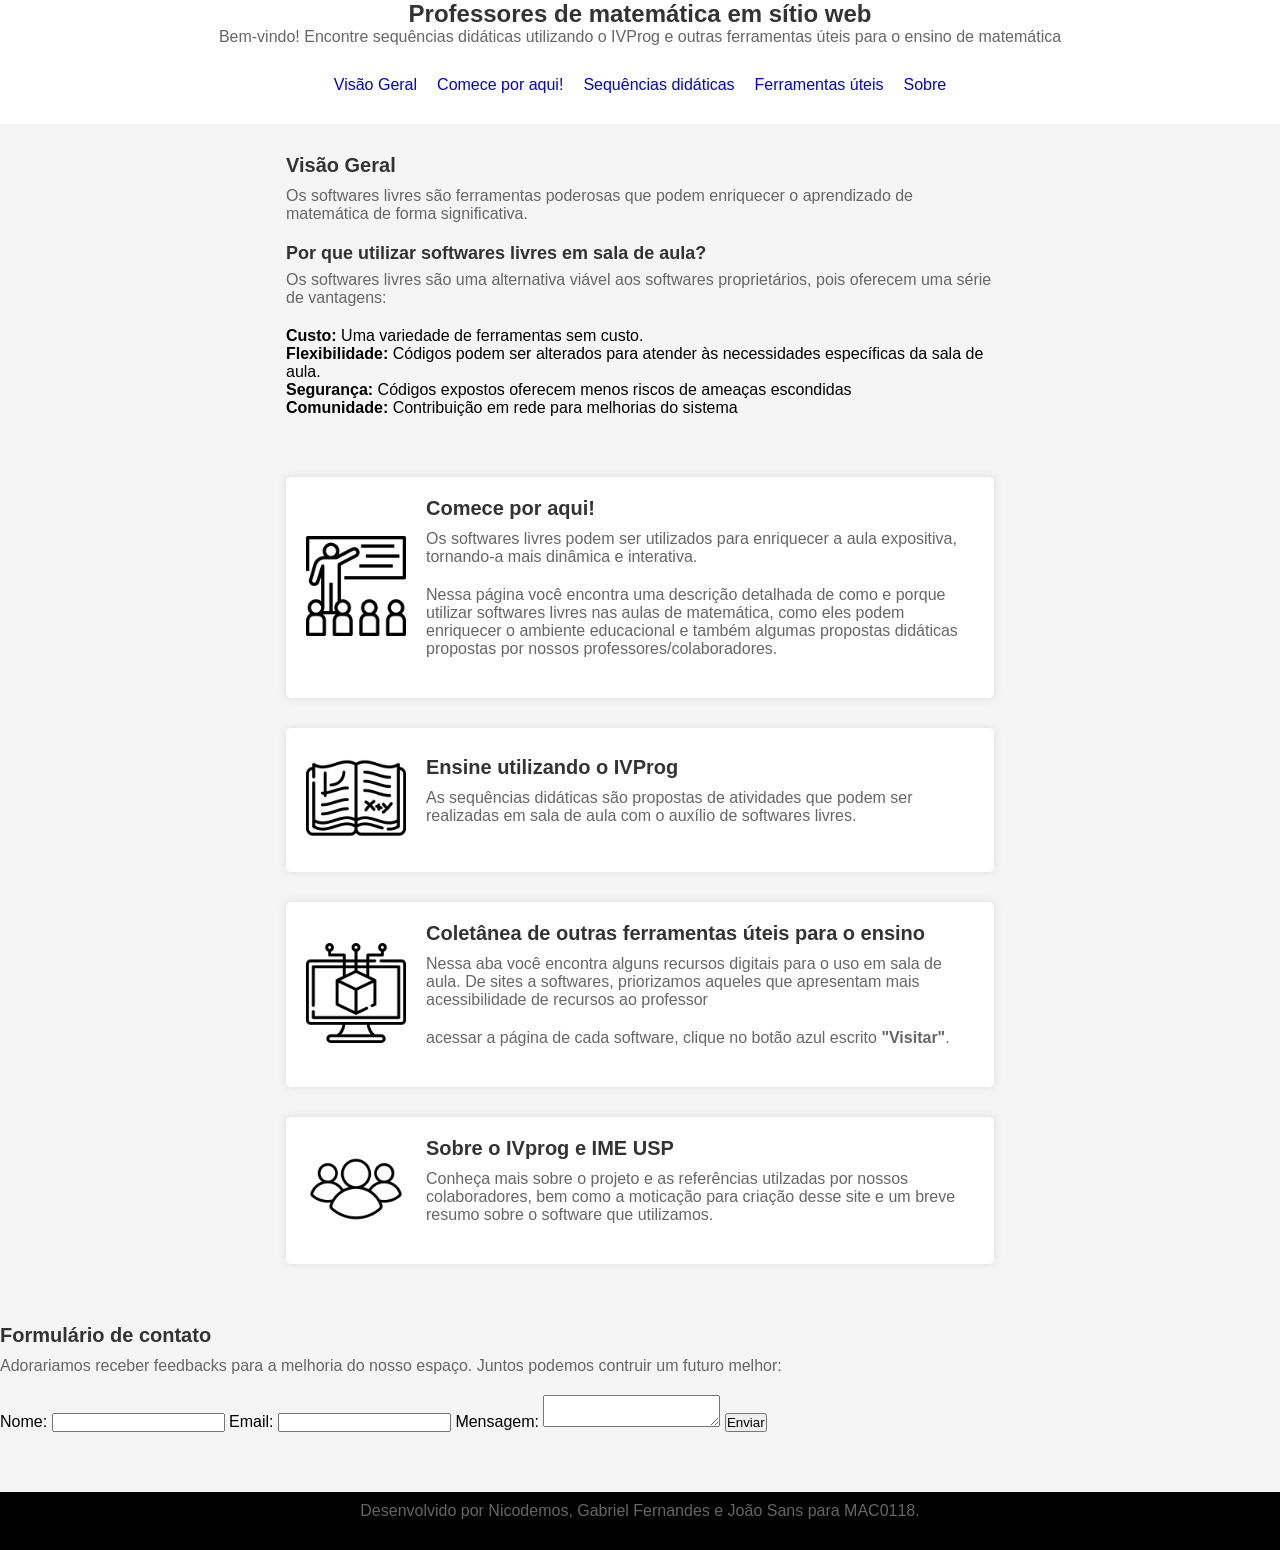
==== commit 42f5ca39: "mudança geral - para site de ensino utilizando ivprog mudamos o direcionamento do site agora com foc" ====
--- a/index.html
+++ b/index.html
@@ -3,22 +3,21 @@
 
 <head>
     <meta charset="UTF-8">
-    <title>Coletânea de Softwares Livres de Matemática (CSLM)</title>
+    <title> Professores de matemática em sítio web (PMSW)</title>
     <link rel="stylesheet" href="style.css">
 </head>
 
 <body>
     <header>
-        <h1>Coletânea de Softwares Livres de Matemática</h1>
-        <p>Bem-vindo! Encontre ferramentas úteis para o ensino de matemática e algumas propostas para utiliza-las em sala de aula</p>
+        <h1>Professores de matemática em sítio web</h1>
+        <p>Bem-vindo! Encontre sequências didáticas utilizando o IVProg e outras ferramentas úteis para o ensino de matemática</p>
 
         <nav>
             <ul>
                 <li><a href="./index.html">Visão Geral</a></li>
                 <li><a href="./introducao.html">Comece por aqui!</a></li>
-                <li><a href="./softwares.html">Coletânea de Softwares</a></li>
                 <li><a href="./sequencias.html">Sequências didáticas</a></li>
-                <li><a href="./sites-uteis.html">Sites úteis</a></li>
+                <li><a href="./softwares.html">Ferramentas úteis</a></li>
                 <li><a href="./sobre.html">Sobre</a></li>
             </ul>
         </nav>
@@ -59,37 +58,25 @@
                 </div>
             </a>
 
-
-            <a href="./softwares.html">
-                <div class="card">
-                    <div><img class="icon" src="./src/programas.png"></div>
-                    <div>
-                        <h2 id="softwares">Coletânea de Softwares Livres </h2>
-                        <p> Nessa aba você encontra alguns recursos digitais para o uso em sala de aula. Nessa mesma página, classificamos cada um de acordo com seu nível de acessibilidade. </p>
-                        <p> Considerando 3 níveis básicos de acessibildade para sala de aula: Disponibilidade no idioma português, disponibilidade do software na linguagem de programação JavaScript e Indisponibilidade total de recursos de acessibilidade</p>
-                
-                        <p> Para acessar a página de cada software, clique no botão azul escrito "Visitar".</p>
-                    </div>
-                </div>
-            </a>
-
             <a href="./sequencias.html">
                 <div class="card">
                     <div><img class="icon" src="./src/livro-didatico.png"></div>
                     <div>
-                        <h2 id="sequencias">Sequências didáticas</h2>
+                        <h2 id="sequencias">Ensine utilizando o IVProg </h2>
                         <p>As sequências didáticas são propostas de atividades que podem ser realizadas em sala de aula com o
                             auxílio de softwares livres. </p>
                     </div>
                 </div>
             </a>
 
-            <a href="./sites-uteis.html">
+            <a href="./softwares.html">
                 <div class="card">
-                    <div><img class="icon" src="./src/internet.png"></div>
+                    <div><img class="icon" src="./src/programas.png"></div>
                     <div>
-                        <h2 id="sites">Sites úteis</h2>
-                        <p>Encontre aqui uma lista de sites úteis para o professor de matemática.</p>
+                        <h2 id="softwares">Coletânea de outras ferramentas úteis para o ensino</h2>
+                        <p> Nessa aba você encontra alguns recursos digitais para o uso em sala de aula. De sites a softwares, priorizamos aqueles que apresentam mais acessibilidade de recursos ao professor</p>
+                
+                        <p> acessar a página de cada software, clique no botão azul escrito <strong>"Visitar"</strong>.</p>
                     </div>
                 </div>
             </a>
@@ -98,8 +85,8 @@
                 <div class="card">
                     <div><img class="icon" src="./src/equipe.png"></div>
                     <div>
-                        <h2 id="sobre">Sobre</h2>
-                        <p>Conheça mais sobre o projeto e as referências utilzadas por seus colaboradores.</p>
+                        <h2 id="sobre">Sobre o IVprog e IME USP</h2>
+                        <p>Conheça mais sobre o projeto e as referências utilzadas por nossos colaboradores, bem como a moticação para criação desse site e um breve resumo sobre o software que utilizamos.</p>
                     </div>
                 </div>
             </a>
@@ -107,6 +94,20 @@
         </section>
     </main>
 
+    <section>
+        <h2> Formulário de contato </h2>
+        <p> Adorariamos receber feedbacks para a melhoria do nosso espaço. Juntos podemos contruir um futuro melhor:</p>
+        <form action="mailto:a@a.a" method="post" enctype="text/plain">
+            <label for="nome">Nome:</label>
+            <input type="text" id="nome" name="nome" required>
+            <label for="email">Email:</label>
+            <input type="email" id="email" name="email" required>
+            <label for="mensagem">Mensagem:</label>
+            <textarea id="mensagem" name="mensagem" required></textarea>
+            <input type="submit" value="Enviar">
+        </form>
+    </section>
+
     <footer>
         <p>Desenvolvido por Nicodemos, Gabriel Fernandes e João Sans para MAC0118.</p>
     </footer>
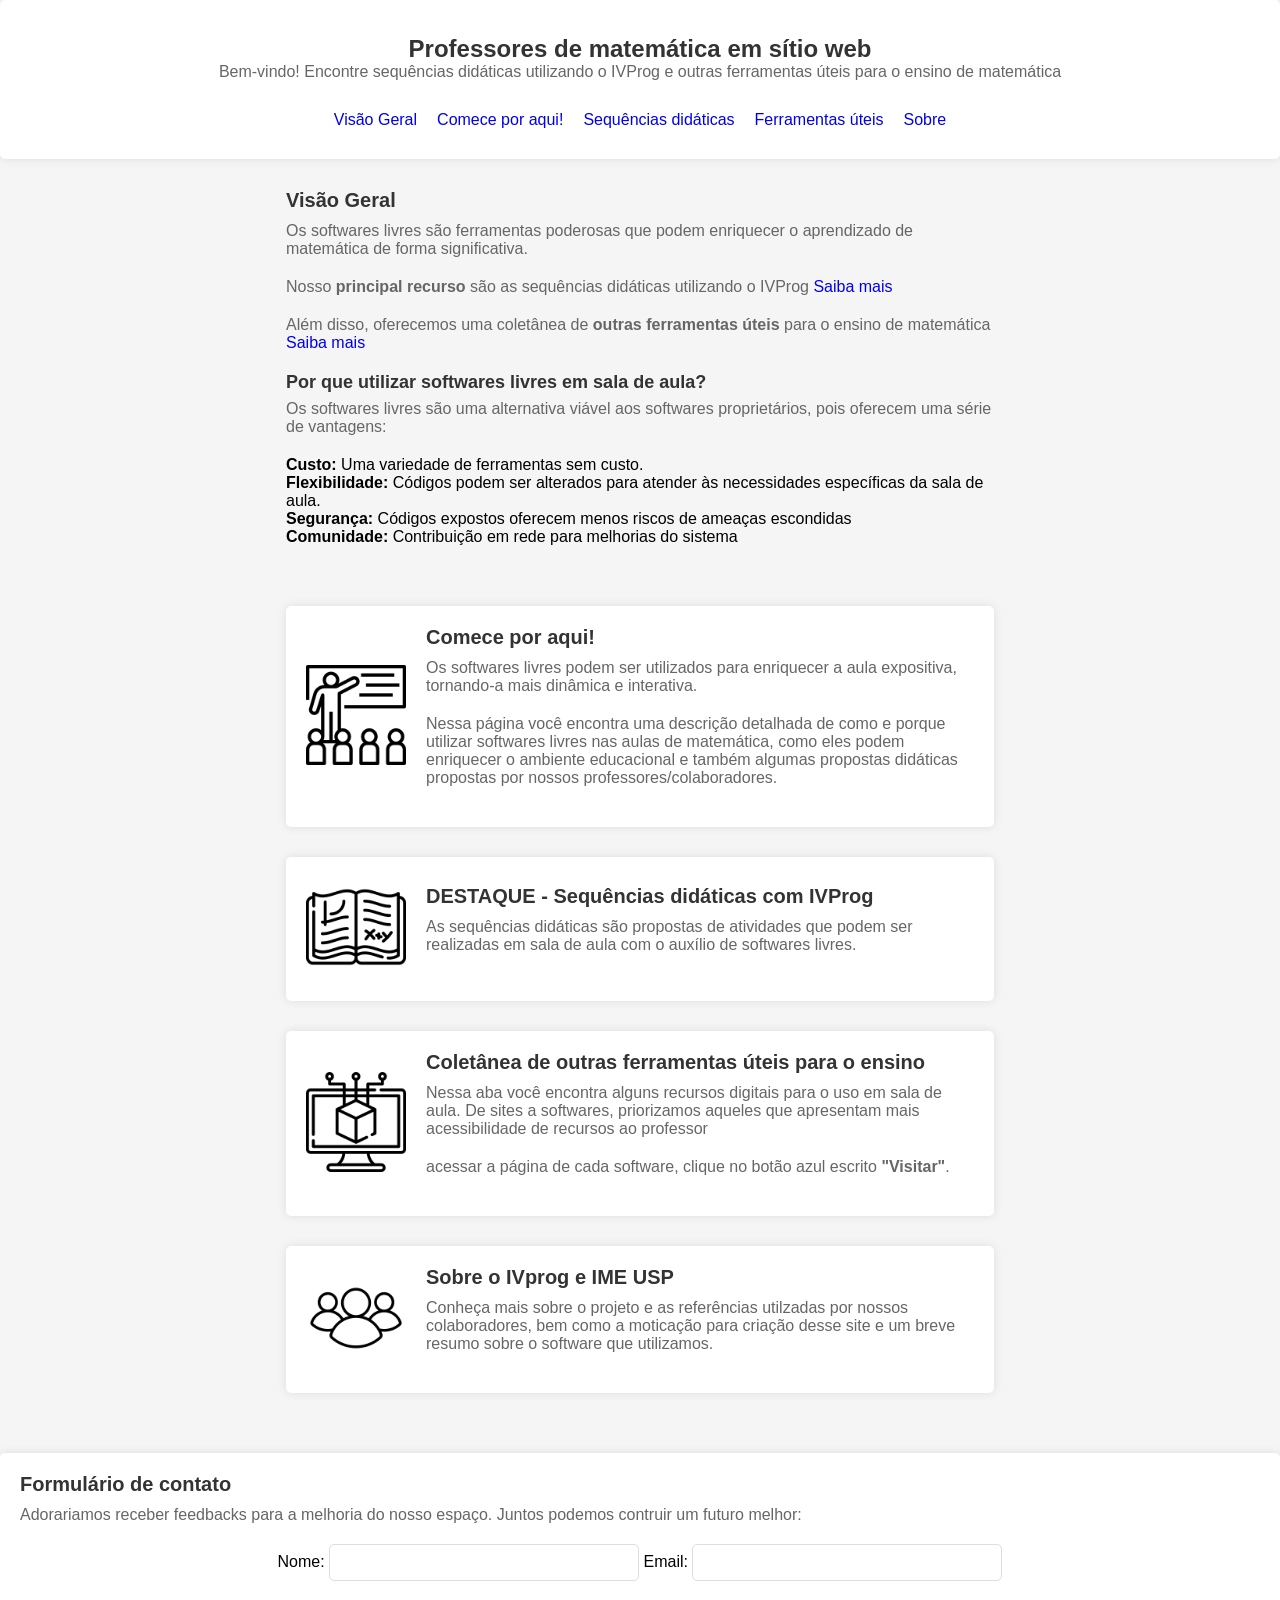
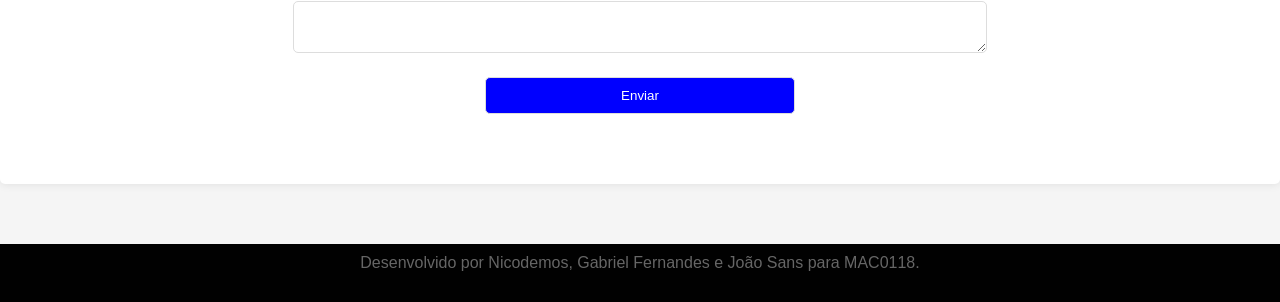
==== commit 7ffe4cae: "correções simples de texto e disposição de informações" ====
--- a/index.html
+++ b/index.html
@@ -29,6 +29,10 @@
             <p>Os softwares livres são ferramentas poderosas que podem enriquecer o aprendizado de matemática de forma
                 significativa. </p>
 
+            <p> Nosso <strong>principal recurso</strong> são as sequências didáticas utilizando o IVProg <a href="./sequencias.html">Saiba mais</a></p>
+            
+            <p>Além disso, oferecemos uma coletânea de <strong>outras ferramentas úteis</strong> para o ensino de matemática <a href="./softwares.html">Saiba mais</a></p>
+
             <h3>Por que utilizar softwares livres em sala de aula?</h3>
 
             <p>Os softwares livres são uma alternativa viável aos softwares proprietários, pois oferecem uma série de
@@ -59,10 +63,10 @@
             </a>
 
             <a href="./sequencias.html">
-                <div class="card">
+                <div class="card" >
                     <div><img class="icon" src="./src/livro-didatico.png"></div>
                     <div>
-                        <h2 id="sequencias">Ensine utilizando o IVProg </h2>
+                        <h2 id="sequencias">DESTAQUE - Sequências didáticas com IVProg</h2>
                         <p>As sequências didáticas são propostas de atividades que podem ser realizadas em sala de aula com o
                             auxílio de softwares livres. </p>
                     </div>
@@ -94,16 +98,16 @@
         </section>
     </main>
 
-    <section>
+    <section class="card" class="formulario">
         <h2> Formulário de contato </h2>
         <p> Adorariamos receber feedbacks para a melhoria do nosso espaço. Juntos podemos contruir um futuro melhor:</p>
         <form action="mailto:a@a.a" method="post" enctype="text/plain">
-            <label for="nome">Nome:</label>
+            <label for="nome">Nome:</label> 
             <input type="text" id="nome" name="nome" required>
             <label for="email">Email:</label>
-            <input type="email" id="email" name="email" required>
-            <label for="mensagem">Mensagem:</label>
-            <textarea id="mensagem" name="mensagem" required></textarea>
+            <input type="email" id="email" name="email" required> <br>
+            <label for="mensagem"></label>
+            <textarea id="mensagem" name="mensagem" required></textarea> <br>
             <input type="submit" value="Enviar">
         </form>
     </section>
--- a/style.css
+++ b/style.css
@@ -57,7 +57,7 @@
     color: #0000FF;
 }
 
-img {
+img.logo {
     width: 250px;
     height: 250px;
 }
@@ -69,6 +69,8 @@
     padding: 10px 40px;
     border-radius: 5px;
     cursor: pointer;
+    transition: 0.3s;
+    margin-bottom: 20px;
 }
 
 button:hover {
@@ -94,6 +96,10 @@
 
 header {
     background-color: #fff;
+    padding: 35px 0 0 0;
+    border-radius: 5px;
+    box-shadow: 0 0 10px rgba(0, 0, 0, 0.1);
+    margin-bottom: 30px;
 }
 
 header p {
@@ -147,6 +153,10 @@
     padding: 20px;
     border-radius: 5px;
     box-shadow: 0 0 10px rgba(0, 0, 0, 0.1);
+}
+
+div.destaque {
+    border: 5px solid #0000FF;
 }
 
 img.icon {
@@ -155,6 +165,49 @@
     margin-right: 20px;
 }
 
+.formulario {
+    display: flex;
+    justify-content: center;
+    align-items: center;
+    margin-bottom: 30px;
+}
+
+form {
+    text-align: center;
+    margin-bottom: 30px;
+}
+
+form input  {
+    width: 25%;
+    padding: 10px;
+    margin-bottom: 20px;
+    border-radius: 5px;
+    border: 1px solid #ddd;
+}
+
+form textarea {
+    width: 56%;
+    padding: 10px;
+    margin-bottom: 20px;
+    border-radius: 5px;
+    border: 1px solid #ddd;
+}
+
+form input[type="submit"] {
+    width: 25%;
+    padding: 10px;
+    border-radius: 5px;
+    border: 1px solid #ddd;
+    background-color: #0000FF;
+    color: #fff;
+    cursor: pointer;
+}
+
+form button:hover {
+    background-color: #0000FF;
+    opacity: 0.6;
+}
+
 footer {
     background-color: #010101;
     padding: 10px 0;
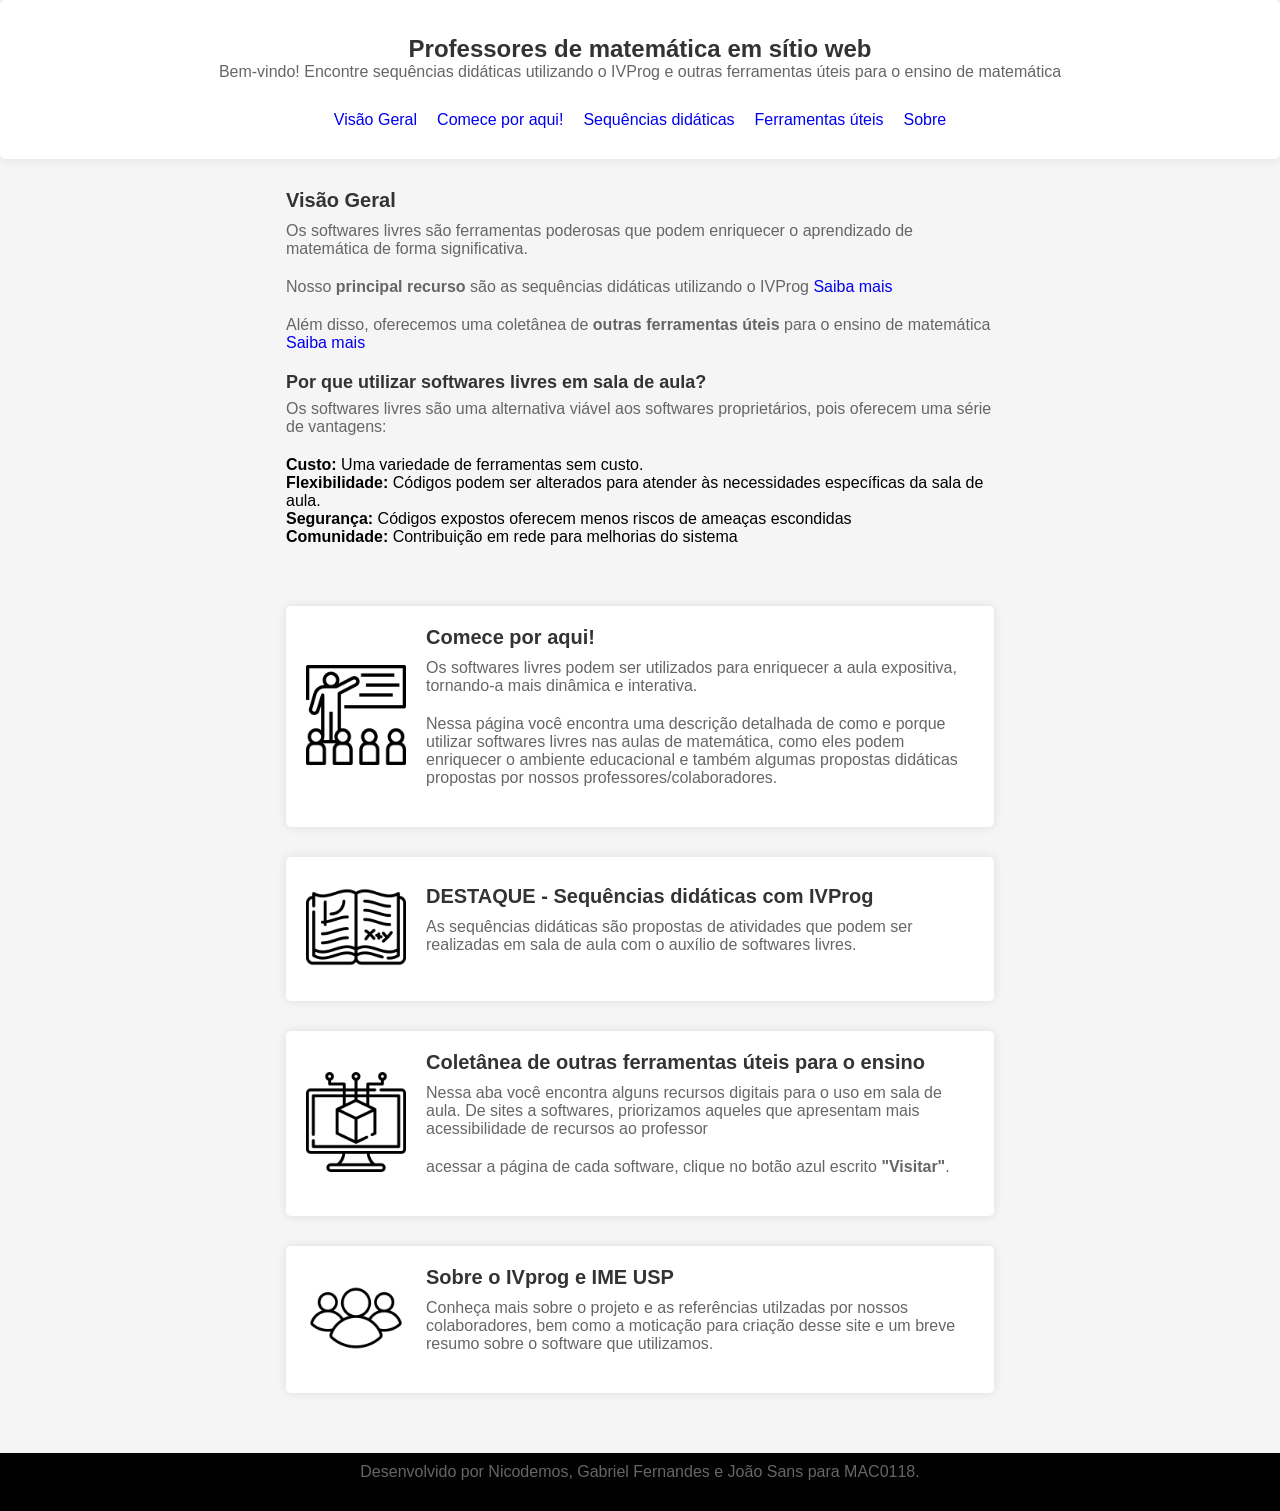
==== commit bfbbf7f0: "edição da página "sobre" adicionamos o porque estamos fazendo o trabalho" ====
--- a/index.html
+++ b/index.html
@@ -98,20 +98,6 @@
         </section>
     </main>
 
-    <section class="card" class="formulario">
-        <h2> Formulário de contato </h2>
-        <p> Adorariamos receber feedbacks para a melhoria do nosso espaço. Juntos podemos contruir um futuro melhor:</p>
-        <form action="mailto:a@a.a" method="post" enctype="text/plain">
-            <label for="nome">Nome:</label> 
-            <input type="text" id="nome" name="nome" required>
-            <label for="email">Email:</label>
-            <input type="email" id="email" name="email" required> <br>
-            <label for="mensagem"></label>
-            <textarea id="mensagem" name="mensagem" required></textarea> <br>
-            <input type="submit" value="Enviar">
-        </form>
-    </section>
-
     <footer>
         <p>Desenvolvido por Nicodemos, Gabriel Fernandes e João Sans para MAC0118.</p>
     </footer>
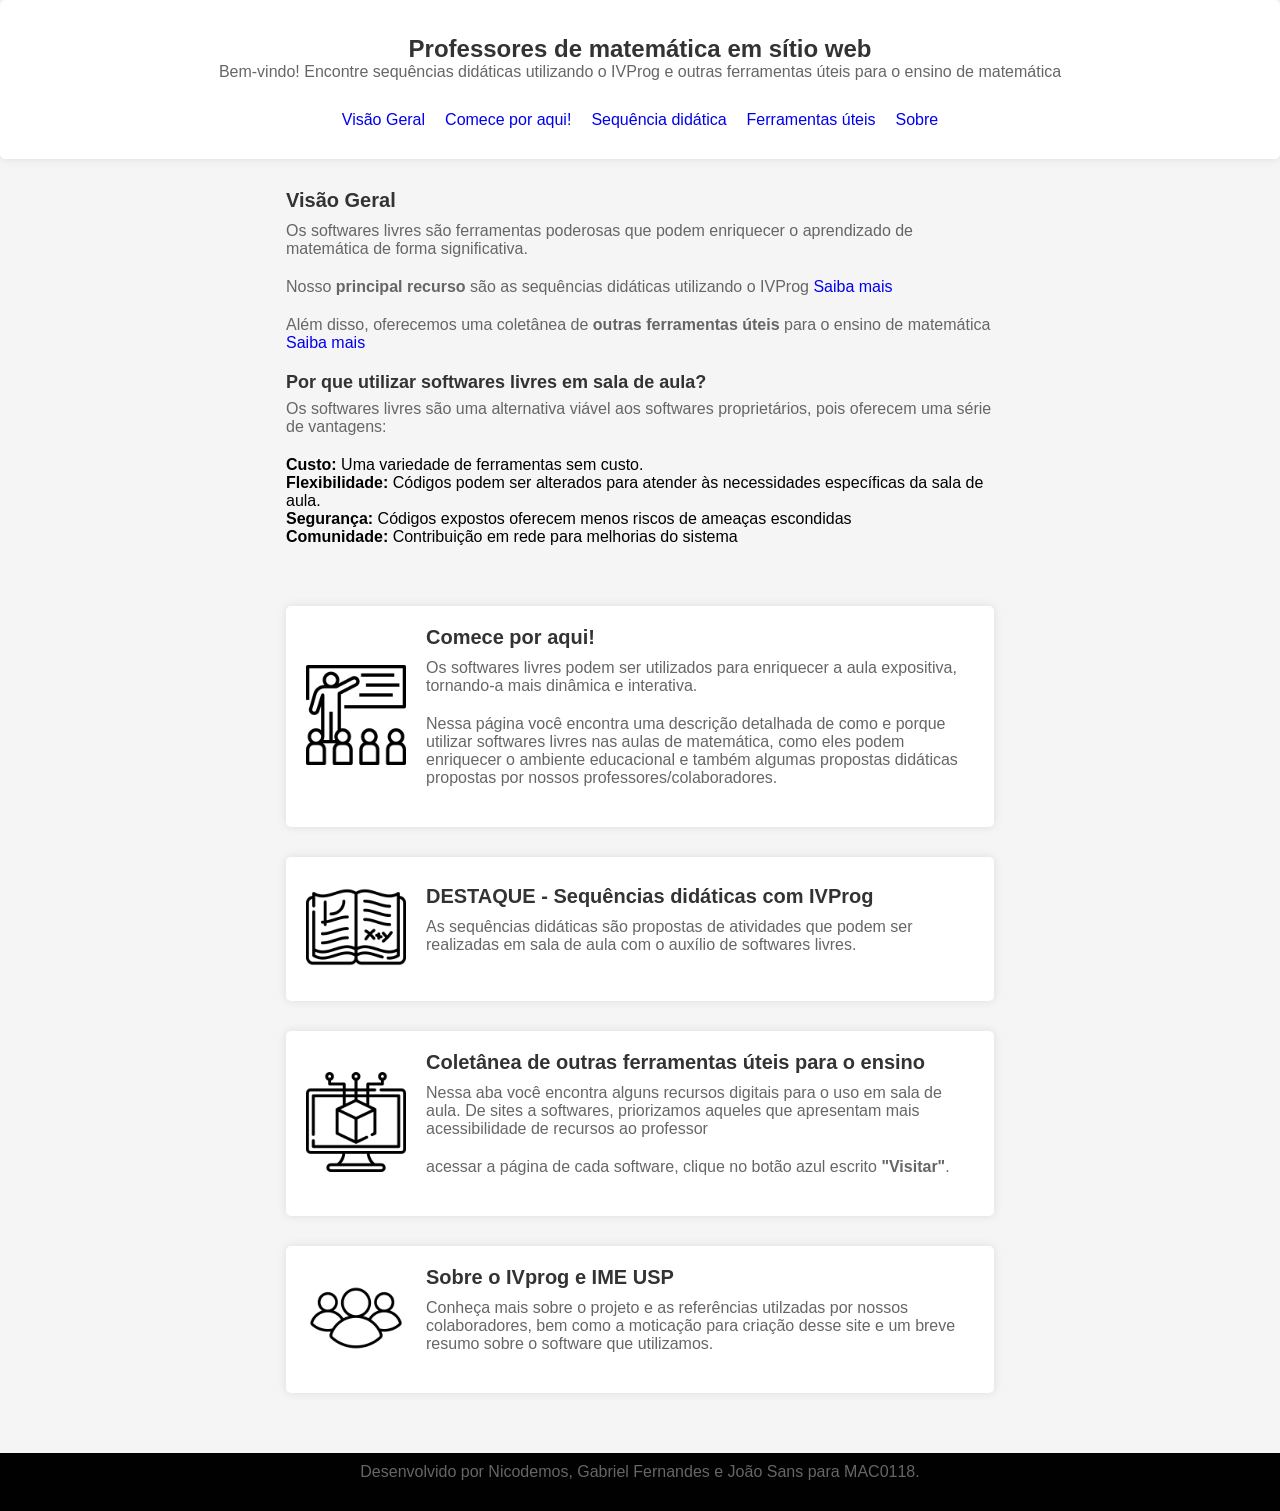
==== commit b36faa93: "correção gramatical" ====
--- a/index.html
+++ b/index.html
@@ -16,7 +16,7 @@
             <ul>
                 <li><a href="./index.html">Visão Geral</a></li>
                 <li><a href="./introducao.html">Comece por aqui!</a></li>
-                <li><a href="./sequencias.html">Sequências didáticas</a></li>
+                <li><a href="./sequencias.html">Sequência didática</a></li>
                 <li><a href="./softwares.html">Ferramentas úteis</a></li>
                 <li><a href="./sobre.html">Sobre</a></li>
             </ul>
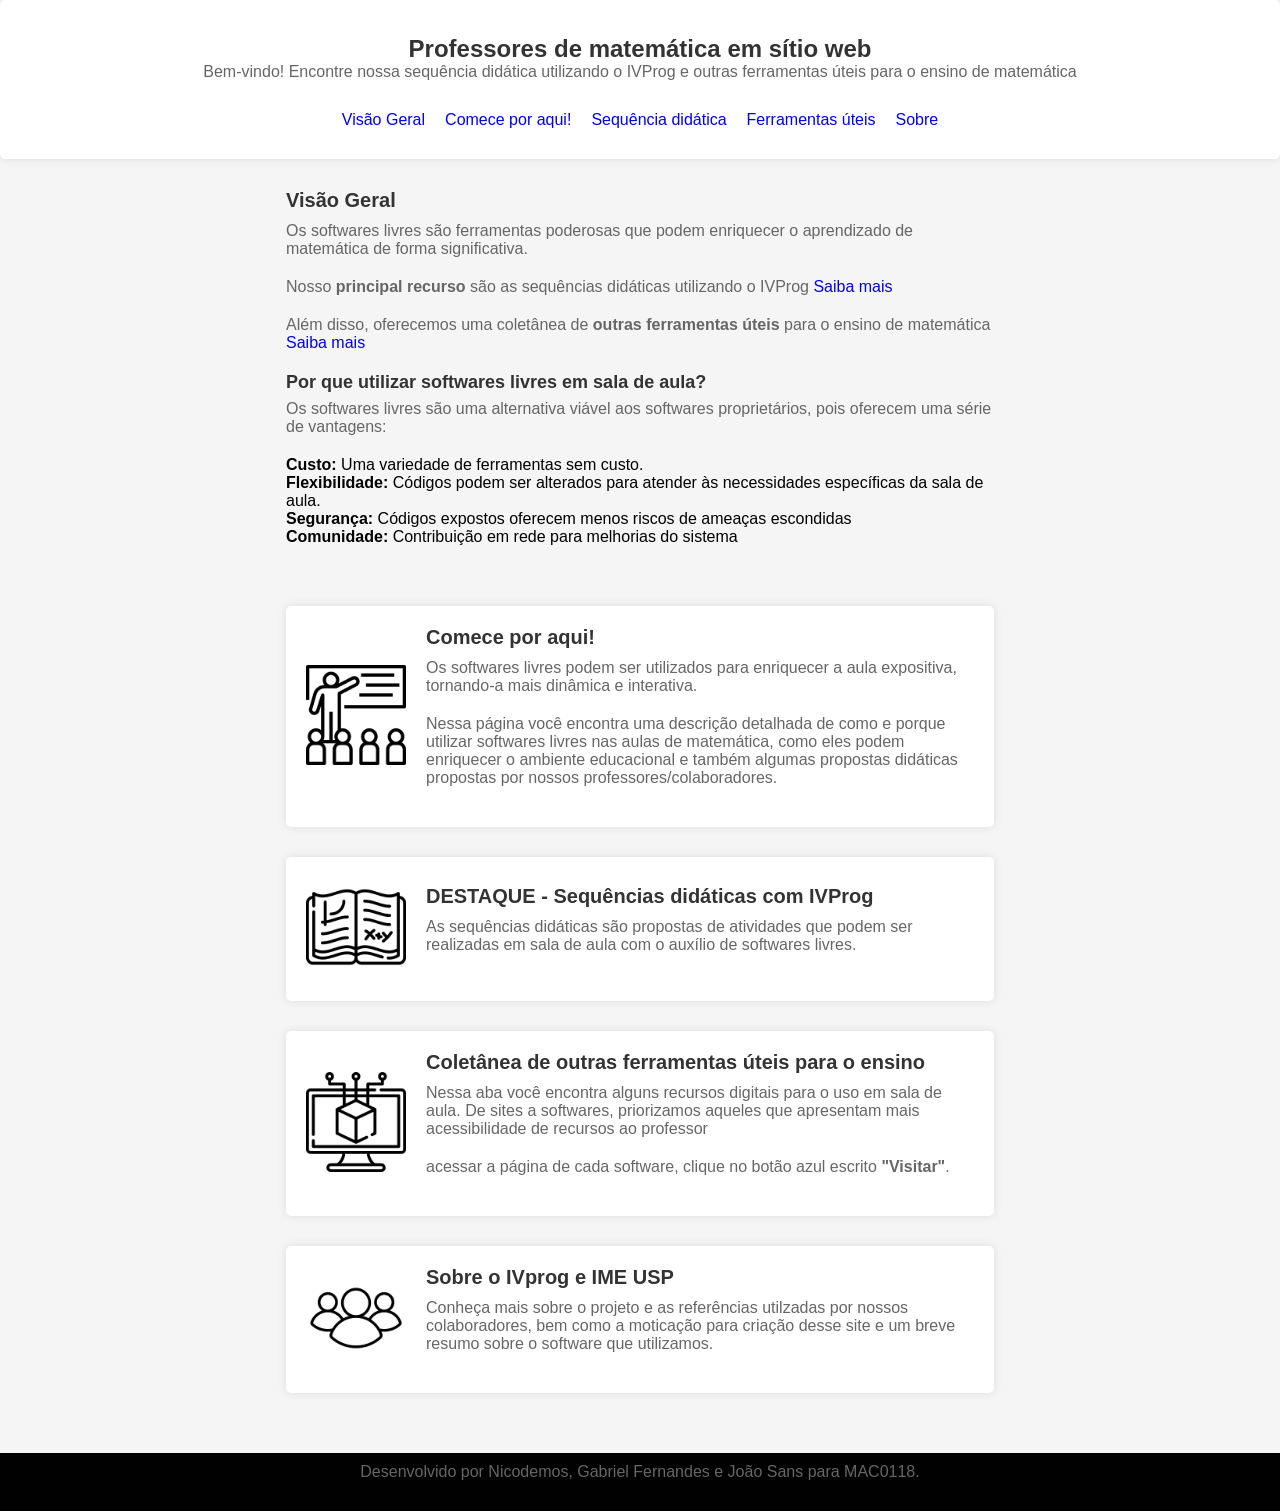
==== commit ddfa429d: "gramatica" ====
--- a/index.html
+++ b/index.html
@@ -10,7 +10,7 @@
 <body>
     <header>
         <h1>Professores de matemática em sítio web</h1>
-        <p>Bem-vindo! Encontre sequências didáticas utilizando o IVProg e outras ferramentas úteis para o ensino de matemática</p>
+        <p>Bem-vindo! Encontre nossa sequência didática utilizando o IVProg e outras ferramentas úteis para o ensino de matemática</p>
 
         <nav>
             <ul>
